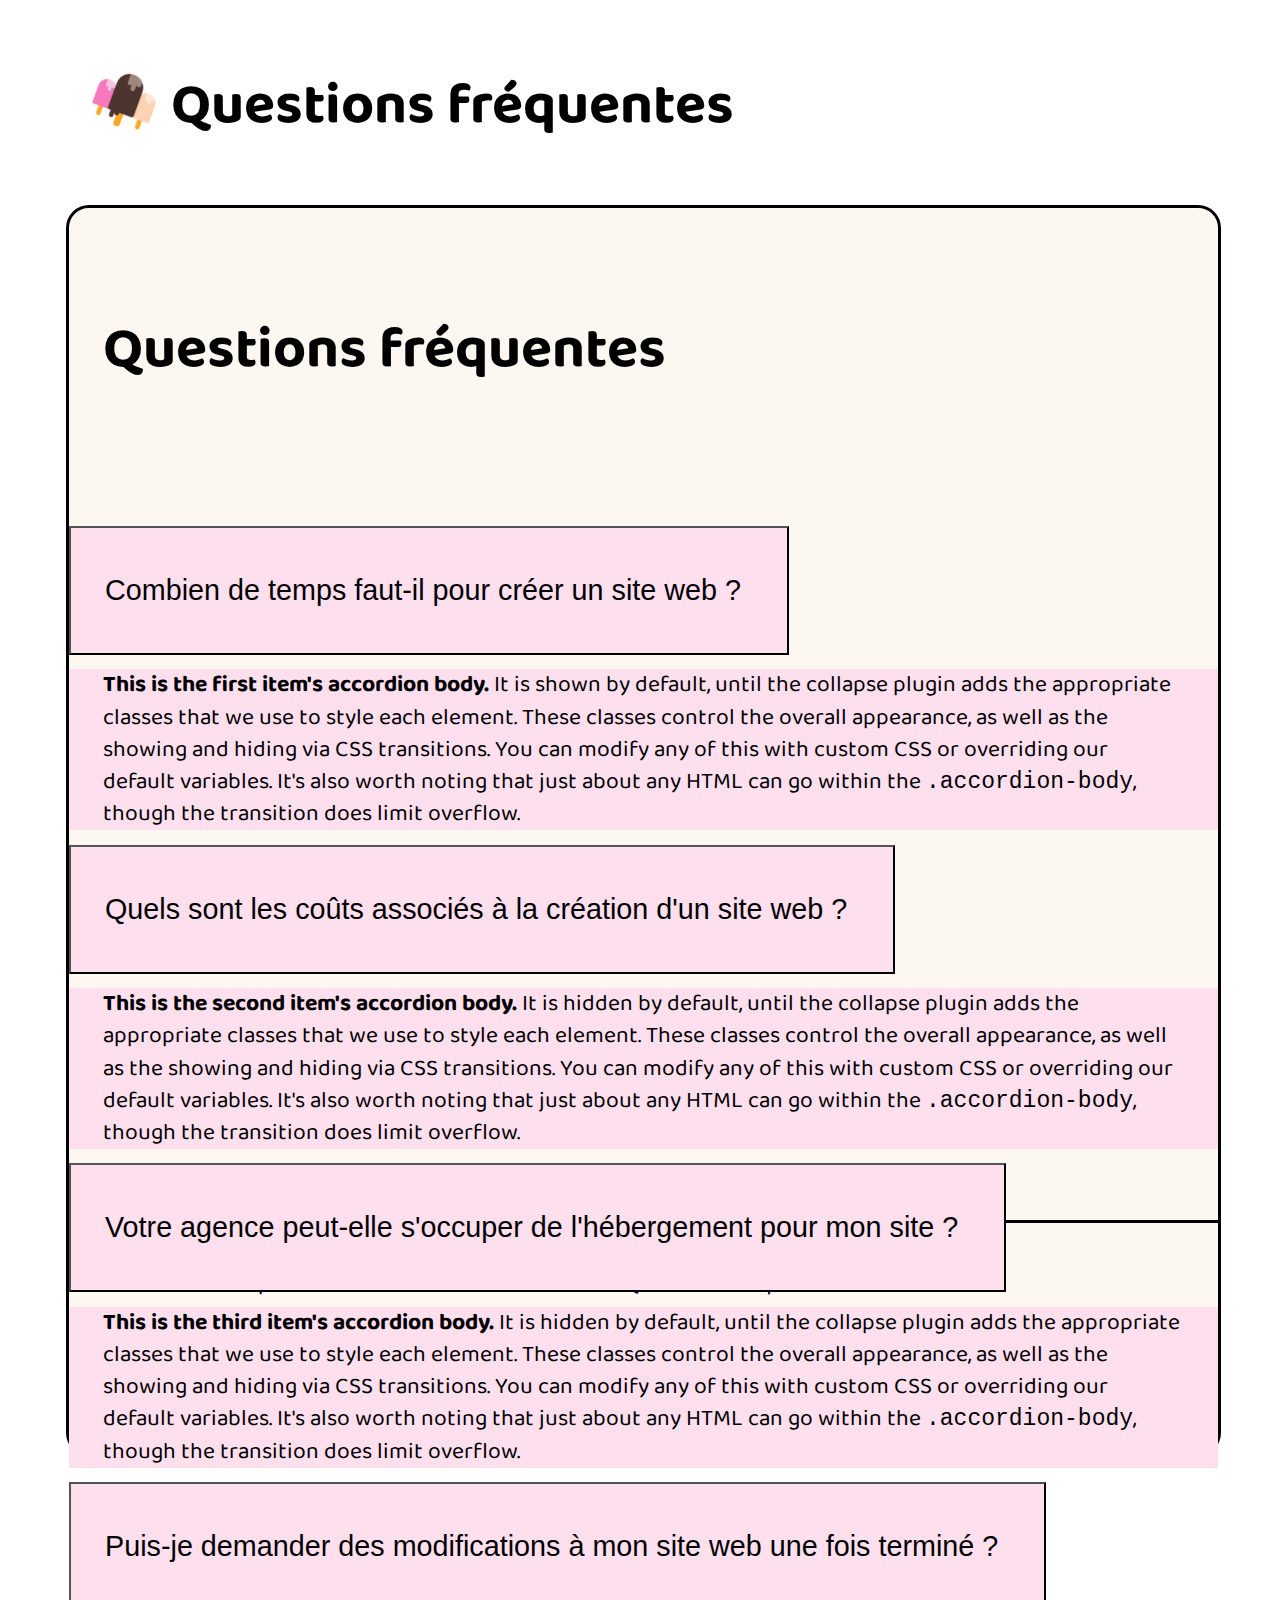
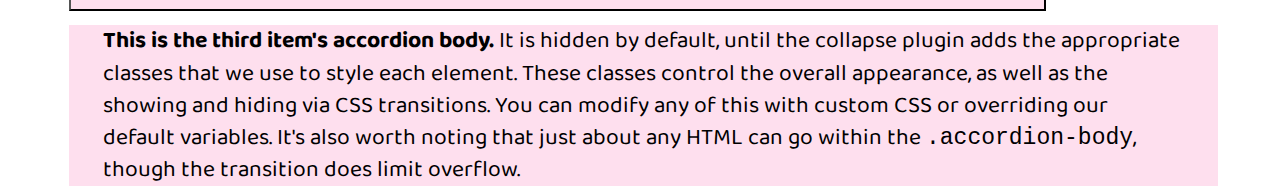
==== FAQ.html @ e822125a "Add files via upload" ====
<!DOCTYPE html>
<html lang="fr">
<head>
    <meta charset="UTF-8">
    <meta name="viewport" content="width=device-width, initial-scale=1.0">
    <title>Document</title>
    <link href="https://cdn.jsdelivr.net/npm/bootstrap@5.0.2/dist/css/bootstrap.min.css" rel="stylesheet" integrity="sha384-EVSTQN3/azprG1Anm3QDgpJLIm9Nao0Yz1ztcQTwFspd3yD65VohhpuuCOmLASjC" crossorigin="anonymous">
    <link rel="stylesheet" href="main.css">
    <link rel="preconnect" href="https://fonts.googleapis.com">
    <link rel="preconnect" href="https://fonts.googleapis.com">
    <link rel="preconnect" href="https://fonts.gstatic.com" crossorigin>
    <link href="https://fonts.googleapis.com/css2?family=Baloo+2:wght@400;500;700&family=Shrikhand&display=swap" rel="stylesheet">
<body>

    <main class="container">
    <nav id="navbar">
        <header class="header-iti">
            <a href="index.html"><img src="assets/logo.png" alt="rip le logo" class="logo"></a>
            <h1 class="Soustire">Questions fréquentes</h1>
        </header>
    </nav>

        <section class="hero-section hero-faq">
            <section class="faq-section" id="faqSection">
                <h1>Questions fréquentes</h1>
                <div class="accordion" id="accordionExample">
                  <div class="accordion-item">
                    <h2 class="accordion-header" id="headingOne">
                      <button class="accordion-button" type="button" data-bs-toggle="collapse" data-bs-target="#collapseOne" aria-expanded="true" aria-controls="collapseOne">
                        Combien de temps faut-il pour créer un site web ?
                      </button>
                    </h2>
                    <div id="collapseOne" class="accordion-collapse collapse" aria-labelledby="headingOne" data-bs-parent="#accordionExample">
                      <div class="accordion-body">
                        <strong>This is the first item's accordion body.</strong> It is shown by default, until the collapse plugin adds the appropriate classes that we use to style each element. These classes control the overall appearance, as well as the showing and hiding via CSS transitions. You can modify any of this with custom CSS or overriding our default variables. It's also worth noting that just about any HTML can go within the <code>.accordion-body</code>, though the transition does limit overflow.                  
                      </div>
                    </div>
                  </div>
                  <div class="accordion-item">
                    <h2 class="accordion-header" id="headingTwo">
                      <button class="accordion-button collapsed" type="button" data-bs-toggle="collapse" data-bs-target="#collapseTwo" aria-expanded="false" aria-controls="collapseTwo">
                        Quels sont les coûts associés à la création d'un site web ?
                      </button>
                    </h2>
                    <div id="collapseTwo" class="accordion-collapse collapse" aria-labelledby="headingTwo" data-bs-parent="#accordionExample">
                      <div class="accordion-body">
                        <strong>This is the second item's accordion body.</strong> It is hidden by default, until the collapse plugin adds the appropriate classes that we use to style each element. These classes control the overall appearance, as well as the showing and hiding via CSS transitions. You can modify any of this with custom CSS or overriding our default variables. It's also worth noting that just about any HTML can go within the <code>.accordion-body</code>, though the transition does limit overflow.
                      </div>
                    </div>
                  </div>
                  <div class="accordion-item">
                    <h2 class="accordion-header" id="headingThree">
                      <button class="accordion-button collapsed" type="button" data-bs-toggle="collapse" data-bs-target="#collapseThree" aria-expanded="false" aria-controls="collapseThree">
                        Votre agence peut-elle s'occuper de l'hébergement pour mon site ?
                      </button>
                    </h2>
                    <div id="collapseThree" class="accordion-collapse collapse" aria-labelledby="headingThree" data-bs-parent="#accordionExample">
                      <div class="accordion-body">
                        <strong>This is the third item's accordion body.</strong> It is hidden by default, until the collapse plugin adds the appropriate classes that we use to style each element. These classes control the overall appearance, as well as the showing and hiding via CSS transitions. You can modify any of this with custom CSS or overriding our default variables. It's also worth noting that just about any HTML can go within the <code>.accordion-body</code>, though the transition does limit overflow.
                      </div>
                    </div>
                  </div> 
                  <div class="accordion-item">
                    <h2 class="accordion-header" id="headingFour">
                      <button class="accordion-button collapsed" type="button" data-bs-toggle="collapse" data-bs-target="#collapseFour" aria-expanded="false" aria-controls="collapseThree">
                        Puis-je demander des modifications à mon site web une fois terminé ?
                      </button>
                    </h2>
                    <div id="collapseFour" class="accordion-collapse collapse" aria-labelledby="headingFour" data-bs-parent="#accordionExample">
                      <div class="accordion-body">
                        <strong>This is the third item's accordion body.</strong> It is hidden by default, until the collapse plugin adds the appropriate classes that we use to style each element. These classes control the overall appearance, as well as the showing and hiding via CSS transitions. You can modify any of this with custom CSS or overriding our default variables. It's also worth noting that just about any HTML can go within the <code>.accordion-body</code>, though the transition does limit overflow.
                      </div>
                    </div>
                  </div> 
                </div>
              </section>   
        </section>

            
        
        <footer class="footer">
            <ul>
                <li><a href="#parfums">Nos parfums</a></li>
                <li><a href="#contact">Contactez nous</a></li>
                <li><a href="#cgu">CGU</a></li>
            </ul>
            <ul>
                <li><a href="#faqs">Questions fréquentes</a></li>
                <li><a href="#about">Qui sommes nous ?</a></li>
                <li><a href="#reservation">Réservation</a></li>
            </ul>
            <button><a href="#navbar">^</a></button>
        </footer>
        
        
    </main>
    <script src="https://cdn.jsdelivr.net/npm/bootstrap@5.0.2/dist/js/bootstrap.bundle.min.js" integrity="sha384-MrcW6ZMFYlzcLA8Nl+NtUVF0sA7MsXsP1UyJoMp4YLEuNSfAP+JcXn/tWtIaxVXM" crossorigin="anonymous"></script>
    <script src="script.js"></script>
</body>
</html>
---- main.css ----
html{
    font-size: 12px;
    text-decoration: none;
    scroll-behavior: smooth;

}



body{
    background-color: white;
    font-family: 'Baloo 2';
    text-decoration: none;
}

body ul{
    list-style-type:none;
}

.container{
    display: flex;
    justify-content: center;
    flex-direction: column;
    padding-left: 5rem;
    padding-right: 5rem;
}

.hero-section{
    border: .3rem solid black;
    border-radius: 2rem 2rem 0rem 0rem;
    width: 100%;
    height: 45rem;
    display: flex;
    align-items: start;
    justify-content: space-between;
    flex-direction:row;
    background-color: #fdf7f2;
    padding-bottom: 3rem;
    z-index: 1;
}

.about-section{
    border: .3rem solid black;
    border-radius: 2rem 0rem 1rem 1rem;
    width: 100%;
    height: 45rem;
    display: flex;
    justify-content: space-around;
    flex-direction:row;
    background-color: #fcc6e7;
    margin-top: -4rem;
    z-index: 2;
    background-image: url("assets/confetti.svg");
    background-size: cover;
}

.imgsec{
    background-image: url("https://static.actu.fr/uploads/2022/07/62dcdb9579d2646dcdb9579d21adcdv-960x640.jpg");
    width: 45rem;
    height: 45rem;
    background-position: center;
    background-size:150%;
    background-repeat: no-repeat;
    border-radius: 0px 2rem 0px 20rem;
    border:2px solid black;
    border-top: 0px;
    border-right: 0px;
    box-shadow: rgba(0, 0, 0, 0.35) 0px 5px 15px;
}

.txtsec{
    display: flex;
    justify-content: center;
    align-items: center;
    flex-direction: column;
    margin-left: 5rem;
}

.titre{
font-size: 7rem;
font-family: 'Shrikhand', cursive;
}

.sousTitre{
font-size: 4rem;
font-family: 'Shrikhand', cursive;
width: 25rem;
margin-bottom: 8rem;
}

.sousSousTitre{
    font-size: 3.5rem;
    font-family: 'Shrikhand', cursive;
    width: 35rem;
    margin-bottom: 8rem;
    text-align: center;
    font-weight: 400;
}



h3{
font-size: 1.8rem;
}

.txtsec h3{
width: 30rem;
margin-top: -5rem;
text-align: center;
}


.btn {
    display: flex;
    position: relative;
    text-align: center;
    cursor: pointer;
    justify-content: center;
    align-items: center;
    padding: .2em 1.2em .3em 1.2em;
    text-decoration: none;
    margin-top: 3rem;
    background-color: transparent;
    border-radius: 4rem;
    width: 15rem;
    height: 5rem;
    border: 0.2rem solid black;
    font-weight: bold;
    font-size: 1.5rem;
  }

  header{
    font-size:2.5rem;
    display:flex;
    justify-content: space-around;
    padding:1.2rem;
    color:black;
    display: flex;
    align-items: center;
  }

  a{ 
    color: inherit;
    text-decoration: none;
}

header a:hover {
    color:#f8a825;
    font-weight: 500;
}

header .logo{
    height: auto;
    width: 8rem;
    rotate: 20deg;
    transition: transform 0.5s ease;
}


header .logo:hover {
    transform: rotate(360deg); 
    
  }

.btn:hover {
    color:#f8a825;
    border-color: #f8a825;

}

hr {
    margin-top: 5rem;
    color: black !important;
    width: 90%; 
    margin-left: auto;
    margin-right: auto;
    height: .35rem;
    background-color: black;
}

.img-container{
    display: flex;
    justify-content: center;
    align-items: center;
}

.pm{
    width: 25rem;
    height: 20rem;
    margin-right: 2rem;
    border-radius: 1rem;
    box-shadow: rgba(0, 0, 0, 0.35) 0px 5px 15px;
}

.pm2{
    width: 23rem;
    height: 18rem;
}

.tre-section{
    border: .3rem solid black;

    border-top: 0px;
    width: 100%;
    height: 100%;
    display: flex;
    flex-direction: column;
    align-items: center;
    background-color: #fdf7f2;
    padding-top: 5rem;
    padding-bottom: 5rem;
}

.menu{
    display: flex;
    justify-content: space-around;
    align-items: center;
    flex-direction: row;
    font-size: 2.6rem;
    width: 100%;
    text-align: center;
    color: #4e342e;
    font-weight: 500;
}

.menu li:hover{
    color: brown;
    cursor:url("data:image/svg+xml;utf8,<svg xmlns='http://www.w3.org/2000/svg'  width='50' height='60' viewport='0 0 100 100' style='fill:black;font-size:30px;'><text y='50%'>😋</text></svg>") 16 0,auto; /*!emojicursor.app*/
}

.promo{
    margin-top: 5rem;
    width: 65rem;
    height: 10rem;
    background-color: #4e342e;
    border-radius: 1rem;
    display: flex;
    justify-content: space-around;
    align-items: center;
    flex-direction: row;
    color: white;
    font-size: 3rem;
    line-height: 1rem;
}

.minTitre{
    font-size: 4rem;
    width: 3rem;
    line-height: 4rem;
    padding-right: 8rem;
}

.retrouver-nous{
    display: flex;
    align-items: center;
    justify-content: space-between;
    flex-direction: row;
    margin-top: 5rem;
    margin-bottom: 4rem;
}

.retrouver-l .btn{
    margin-left: 9rem;
    margin-top: -5rem;
}

.retrouver-l {
    margin-right: 8rem;
}

.retrouver-r{
    margin-left:8rem;
}

.map{
    width: 30rem;
    height: 30rem;
    background-image: url("https://i.pinimg.com/originals/cd/4d/f4/cd4df4adcedf5bd959220e8c9b744033.jpg");
    border: .3rem solid black;
    display: flex;
    justify-content: center;
    align-items: center;
}

.mapcorse{
    height: 27rem;
    width: auto;
}

.brand{
    background-color: #fedfee;
    width: 100%;
    height: 25rem;
    border: .3rem solid black;

    border-top: 0px;
    border-bottom: 0px;
    margin-top: -3rem;
    box-shadow: 2px 6px 5px 2px rgba(0, 0, 0, 0.2);
    background-image: url("assets/ss.png");
    background-size: cover;
    display: flex;
    justify-content: center;
    align-items: center;
    flex-direction: column;
    box-shadow: rgba(0, 0, 0, 0.16) 0px 10px 36px 0px, rgba(0, 0, 0, 0.06) 0px 0px 0px 1px;
}

.brand p{
    font-size: 2rem;
    text-align: center;
    width: 30rem;
    margin-top: -6rem;
    font-weight: 500;
    
}

.footer{
    width: 100%;
    height: 20rem;
    background-color: #fdf7f2;
    border: .3rem solid black;
    border-top: 0px;
    border-bottom-left-radius:2rem;
    border-bottom-right-radius:2rem;
    display: flex;
    justify-content: space-around;
    align-items: center;
    flex-direction: row;
    background-size: cover;
    text-align: left;
}



.footer li{
    margin-bottom: 1rem;
}


.footer a{
    font-size: 2rem;
}

footer button{
    width: 5rem;
    height: 5rem;
    background-color: pink;
    border: .25rem solid black;
    border-radius: 100%;
}

/******FIN DE PAGE INDEX****************/

.hero-itineraire{
    display: flex;
    flex-direction: column;
    height: 70rem; 
    justify-content: center;
}

.hero-itineraire h2{
    font-size: 3rem;
}

.hero-itineraire li{
  font-size: 2rem;
}

.mapGG{
padding-bottom: 5rem;
padding-top: 5rem;
width: 90rem;
height: 30rem;

}

.mapsec{
    margin-left: 5rem;
}

.header-iti{
    display: flex;
   justify-content: start !important;
}



  
  
  .faq-section h1 {
      font-size: 5rem;
      color: black;
      padding-top: 5rem;
      padding-bottom: 8rem;
      margin-left: 3rem;
  }
    
  .accordion-button{
    padding: 4rem;
    font-size: 2.5rem;
    padding-left: 3rem;
  }
  
  .accordion-body{
    font-size: 2rem;
    line-height: 2.8rem;
    padding-left: 3rem;
    padding-right: 3rem;
  }
  
  /* pour le hover du bouton */
  .accordion-button:not(.collapsed){
    background-color: #fedfee;
    color: black;
    
  }
  
  .accordion-button{
    background-color: #fedfee;
    color: black;
    outline: none;
  }
  
  .accordion-button:focus{
    box-shadow: none;
    border: 1px solid rgba(0, 0,0,0,1);
  }
  
  .accordion-body{
    background-color: #fedfee;
    color: black;
  }
  
  .hero-faq{
    height: 85rem;
  }
  

/******DEBUT QUERIES RESPONSIVE****************/

@media screen and (min-width: 1600px){
    html{
        font-size: 14px;
    }
    
}


@media screen and (min-width: 1450px){
    html{
        font-size: 14px;
    }
    
}


@media screen and (max-width: 1300px){
    html{
        font-size: 11.5px;
    }
    
}


@media screen and (max-width: 1200px){
    html{
        font-size: 10.5px;
    }
    
}


@media screen and (max-width: 1100px){
    html{
        font-size: 9.5px;
    }
    
}



@media screen and (max-width: 1020px){
    html{
        font-size: 9px;
    }
    
}


@media screen and (max-width: 950px){
    html{
        font-size: 8px;
    }
    
}




@media screen and (max-width: 850px){
    html{
        font-size: 7px;
    }
    
}



@media screen and (max-width: 750px){
    html{
        font-size: 6px;
    }
    
}

@media screen and (max-width: 650px){
    html{
        font-size: 5.5px;
    }
    
}


@media screen and (max-width: 600px){
    html{
        font-size: 5px;
    }
    
}

@media screen and (max-width: 550px){
    html{
        font-size: 4.5px;
    }
    
}


@media screen and (max-width: 500px){
    html{
        font-size: 4px;
    }
    
}

@media screen and (max-width: 430px){
    html{
        font-size: 3.5px;
    }
    
}

@media screen and (max-width: 380px){
    html{
        font-size: 3px;
    }
    
}

@media screen and (max-width: 330px){
    html{
        font-size: 2.5px;
    }
    
}

@media screen and (max-width: 280px){
    html{
        font-size: 2.25px;
    }
    
}
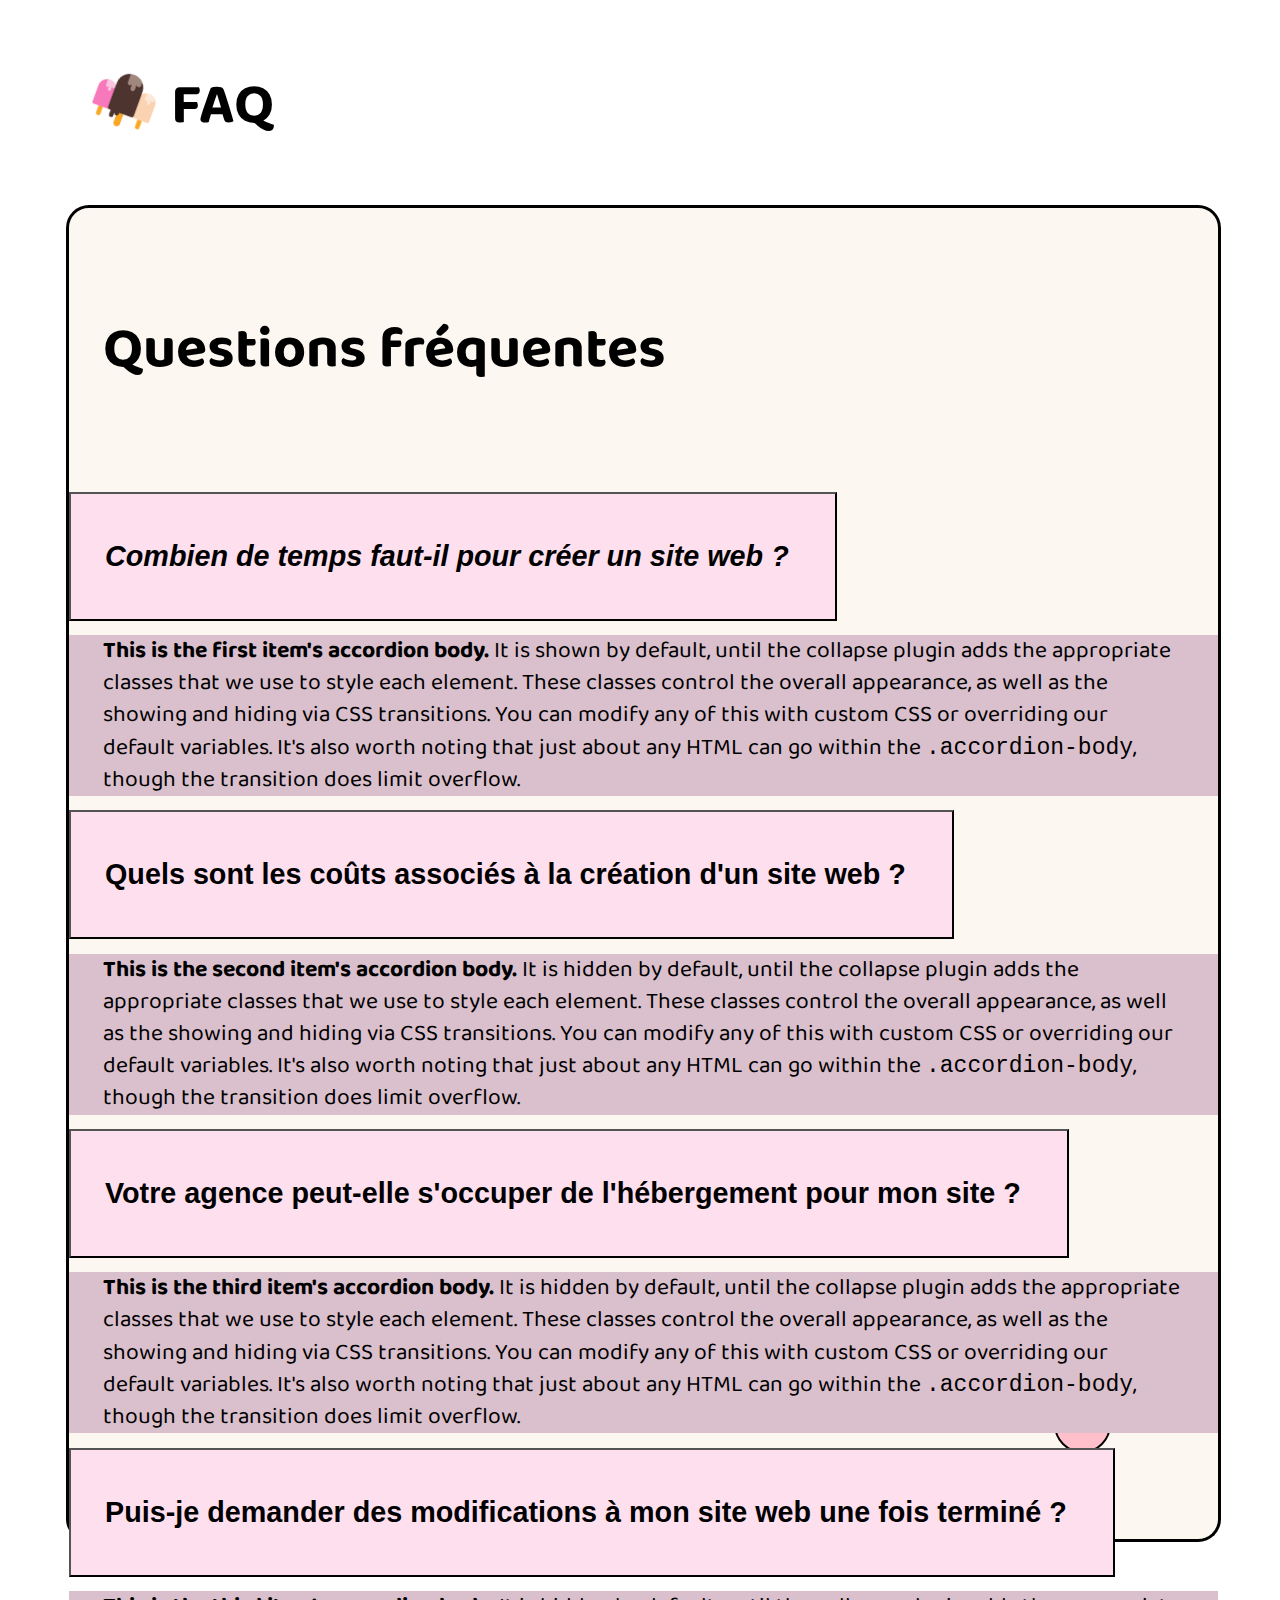
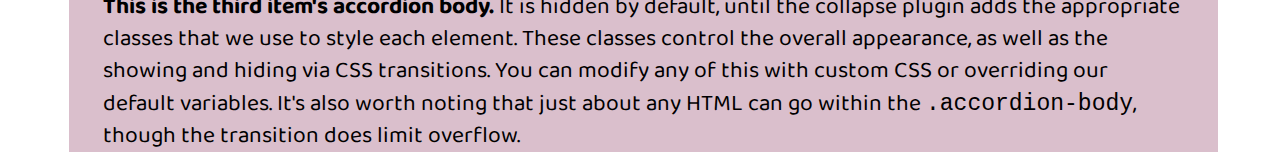
==== commit 0eee687a: "ajout détails" ====
--- a/FAQ.html
+++ b/FAQ.html
@@ -16,7 +16,7 @@
     <nav id="navbar">
         <header class="header-iti">
             <a href="index.html"><img src="assets/logo.png" alt="rip le logo" class="logo"></a>
-            <h1 class="Soustire">Questions fréquentes</h1>
+            <h1 class="Soustire">FAQ</h1>
         </header>
     </nav>
 
--- a/main.css
+++ b/main.css
@@ -4,8 +4,6 @@
     scroll-behavior: smooth;
 
 }
-
-
 
 body{
     background-color: white;
@@ -384,15 +382,12 @@
    justify-content: start !important;
 }
 
-
-
-  
   
   .faq-section h1 {
       font-size: 5rem;
       color: black;
       padding-top: 5rem;
-      padding-bottom: 8rem;
+      padding-bottom: 5rem;
       margin-left: 3rem;
   }
     
@@ -413,13 +408,15 @@
   .accordion-button:not(.collapsed){
     background-color: #fedfee;
     color: black;
-    
+    font-weight: 700;
+    font-style: italic;
   }
   
   .accordion-button{
     background-color: #fedfee;
     color: black;
     outline: none;
+    font-weight: 700;
   }
   
   .accordion-button:focus{
@@ -428,12 +425,12 @@
   }
   
   .accordion-body{
-    background-color: #fedfee;
+    background-color: #dabfcc;
     color: black;
   }
   
   .hero-faq{
-    height: 85rem;
+    height: 92.5rem;
   }
   
 
@@ -441,17 +438,24 @@
 
 @media screen and (min-width: 1600px){
     html{
-        font-size: 14px;
-    }
-    
-}
-
-
-@media screen and (min-width: 1450px){
-    html{
-        font-size: 14px;
-    }
-    
+        font-size: 16px;
+    }
+    
+}
+
+
+@media screen and (min-width: 1500px){
+    html{
+        font-size: 15px;
+    }
+    
+}
+
+
+@media screen and (min-width: 1400px){
+    html{
+        font-size: 15.5px;
+    } 
 }
 
 
